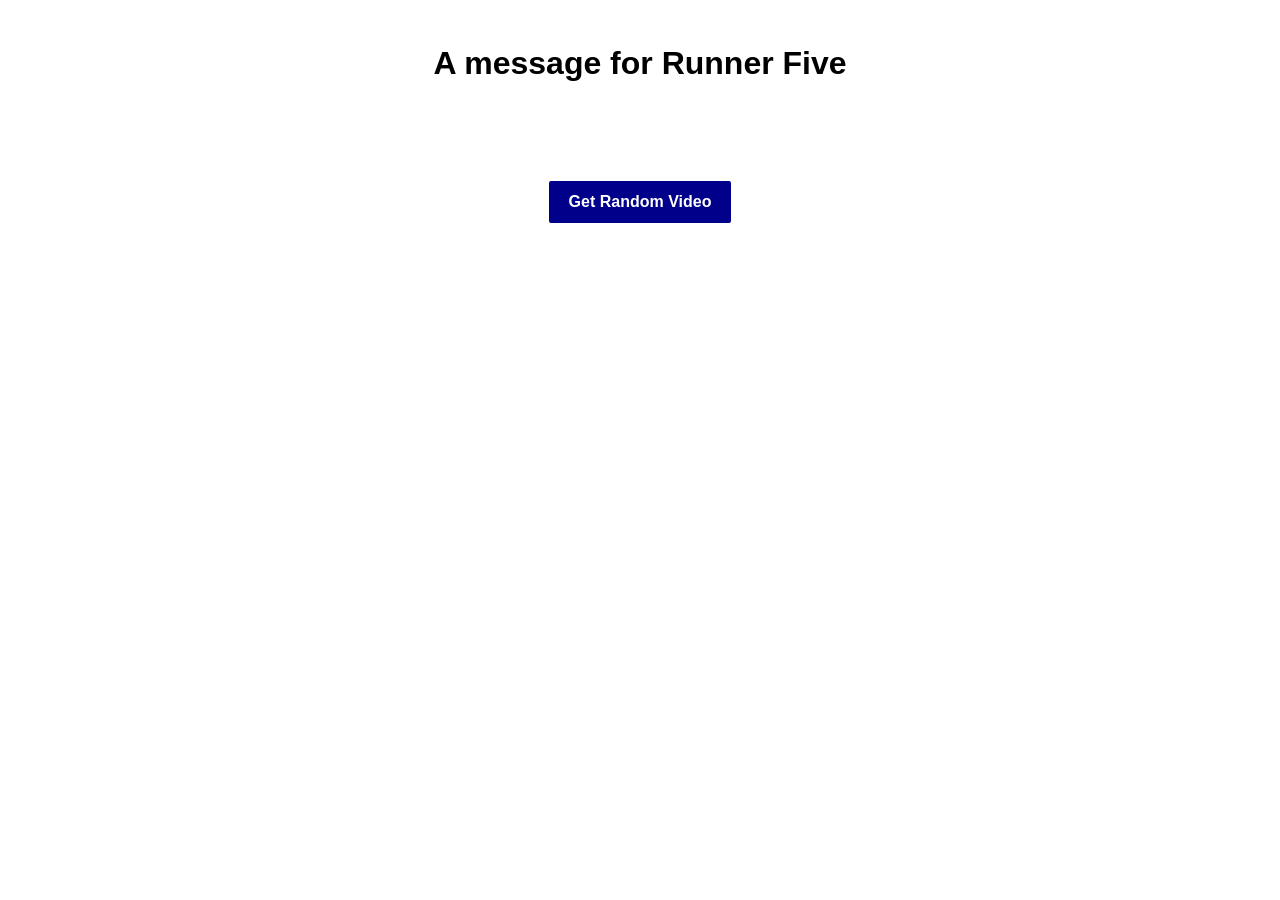
==== aggressive-affirmations.html @ b7a95c2f "update aggressive-affirmations.html" ====
﻿<!DOCTYPE html>
<html lang="en" xmlns="http://www.w3.org/1999/xhtml">
<head>
    <meta name="viewport" content="width=device-width, initial-scale=1.0" charset="utf-8" />
    <title>Random Abel Affirmation Generator</title>
    <link rel="icon" href="images/Layer2.png" />
    <link rel="stylesheet" href="style.css" />
</head>
<body>
    <h1>A message for Runner Five</h1>
    <p id="video-affirmation">
        An affirmation will appear here when working properly.
    </p>
    <button id="btn">Get Random Video</button>


    <script src="video-script.js"></script>

</body>
</html>
---- style.css ----
﻿* {
    font-family: 'Poppins', sans-serif;
}

.affirmation {
    width: 75vw;
    height: auto;
    border-radius: 35px;
    margin-left: auto;
    margin-right: auto;
}

h1 {
    color: #000000;
    text-align: center;
    margin: 5vh 10vw;
}

p {
    font-size: 16px;
    color: #ffffff;
    font-weight: 400;
    text-align: center;
    word-wrap: break-word;
    line-height: 35px;
    opacity: 0;
}

.fade-out {
    opacity: 1;
    animation-name:card;
    animation-duration: 1s;
}

.fade-in {
    opacity: 1;
    animation-name:card;
    animation-delay:0.5s;
}

@keyframes card {
    0% {
    }

    25% {
        transform: rotateY(90deg);
    }

    50% {
        transform: rotateY(180deg);
    }

    75% {
        transform: rotateY(270deg);
    }

    100% {
        transform: rotateY(360deg);
    }
}

button {
    display: block;
    background-color: darkblue;
    border: solid;
    border-color: white;
    padding: 5px;
    font-size: 16px;
    color: #ffffff;
    font-weight: 600;
    padding: 12px 20px;
    margin: 0 auto;
    border-radius: 5px;
    cursor: pointer;
}

@media (prefers-color-scheme: dark) {
    * {background-color:black;}
    h1 {color:white;}
}
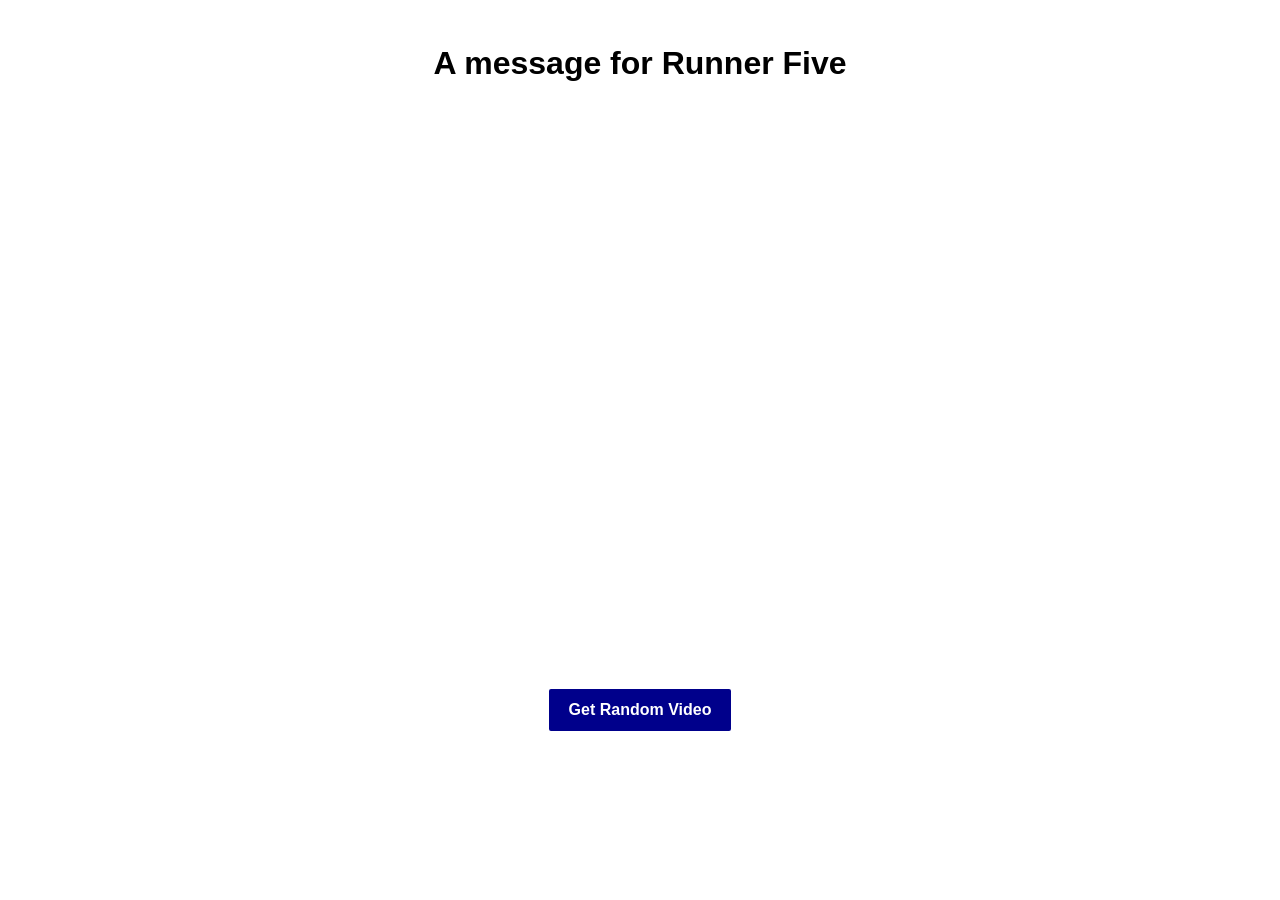
==== commit d76ca6c7: "update aggressive-affirmations.html" ====
--- a/aggressive-affirmations.html
+++ b/aggressive-affirmations.html
@@ -8,6 +8,7 @@
 </head>
 <body>
     <h1>A message for Runner Five</h1>
+    <p>Note: all videos except the first will autoplay with sound.</p>
     <p id="video-affirmation">
         An affirmation will appear here when working properly.
     </p>
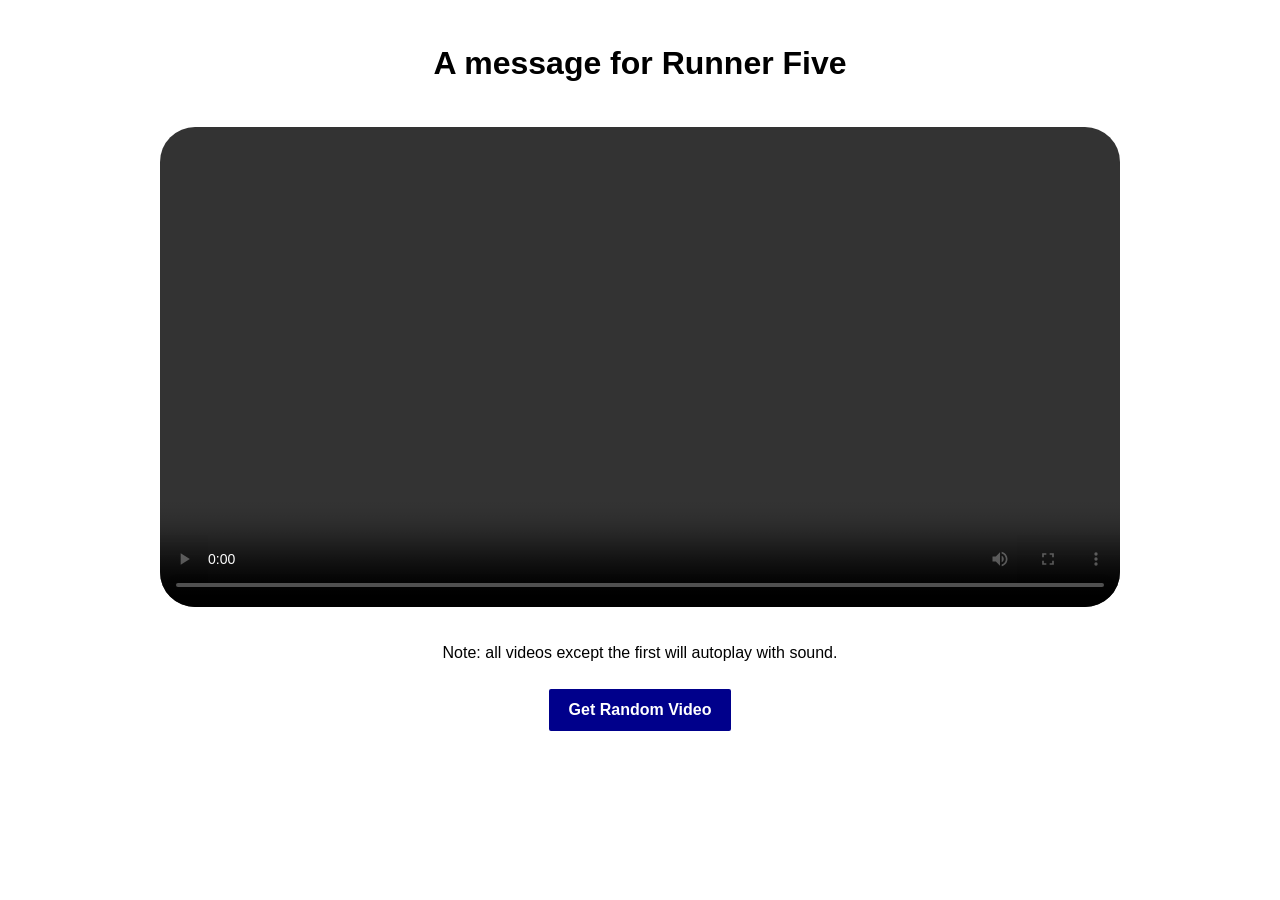
==== commit 58054831: "update aggressive-affirmations.html" ====
--- a/aggressive-affirmations.html
+++ b/aggressive-affirmations.html
@@ -8,10 +8,10 @@
 </head>
 <body>
     <h1>A message for Runner Five</h1>
-    <p>Note: all videos except the first will autoplay with sound.</p>
     <p id="video-affirmation">
         An affirmation will appear here when working properly.
-    </p>
+    </p>    
+    <p>Note: all videos except the first will autoplay with sound.</p>
     <button id="btn">Get Random Video</button>
 
 
--- a/style.css
+++ b/style.css
@@ -18,12 +18,10 @@
 
 p {
     font-size: 16px;
-    color: #ffffff;
+    color: #000000;
     font-weight: 400;
     text-align: center;
-    word-wrap: break-word;
     line-height: 35px;
-    opacity: 0;
 }
 
 .fade-out {
@@ -77,4 +75,5 @@
 @media (prefers-color-scheme: dark) {
     * {background-color:black;}
     h1 {color:white;}
+    p {color: white;}
 }
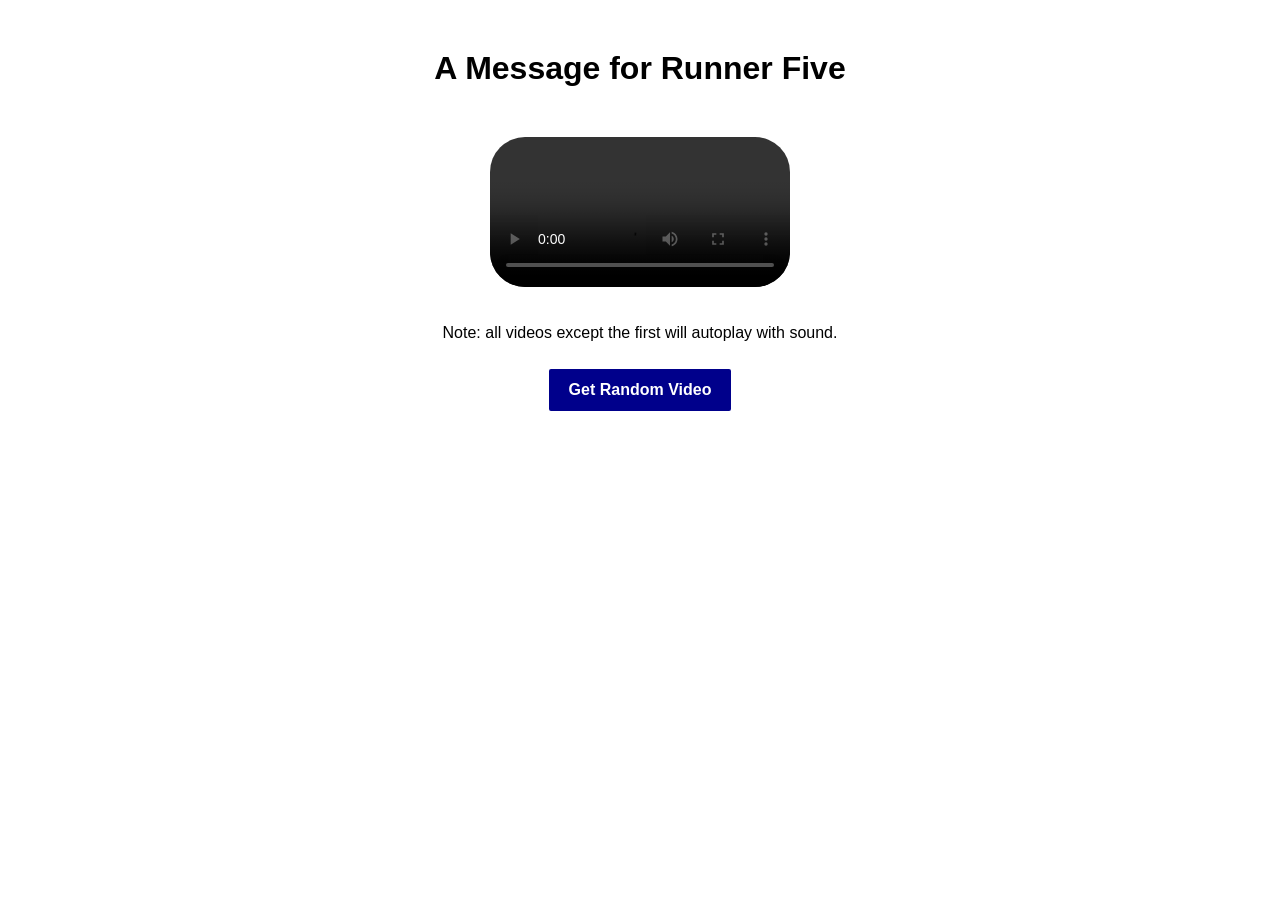
==== commit 1a78508d: "updated responsive styling" ====
--- a/aggressive-affirmations.html
+++ b/aggressive-affirmations.html
@@ -7,14 +7,12 @@
     <link rel="stylesheet" href="style.css" />
 </head>
 <body>
-    <h1>A message for Runner Five</h1>
+    <h1>A Message for Runner Five</h1>
     <p id="video-affirmation">
         An affirmation will appear here when working properly.
     </p>    
     <p>Note: all videos except the first will autoplay with sound.</p>
     <button id="btn">Get Random Video</button>
-
-
     <script src="video-script.js"></script>
 
 </body>
--- a/style.css
+++ b/style.css
@@ -3,7 +3,17 @@
 }
 
 .affirmation {
-    width: 75vw;
+    max-width: 75vw;
+    max-height:50vh;
+    height: auto;
+    border-radius: 35px;
+    margin-left: auto;
+    margin-right: auto;
+}
+
+.video-affirmation {
+    max-height: 65vh;
+    max-width: 75vw;
     height: auto;
     border-radius: 35px;
     margin-left: auto;
@@ -13,7 +23,7 @@
 h1 {
     color: #000000;
     text-align: center;
-    margin: 5vh 10vw;
+    margin: 20px 10vw;
 }
 
 p {
@@ -24,38 +34,24 @@
     line-height: 35px;
 }
 
-.fade-out {
-    opacity: 1;
-    animation-name:card;
-    animation-duration: 1s;
+.card {
+    perspective: 1000px;
+    position: relative;
+    transition: transform 1s;
+    transform-style: preserve-3d;
+    transform: rotateY(360deg);
 }
 
-.fade-in {
-    opacity: 1;
-    animation-name:card;
-    animation-delay:0.5s;
+.card-inner {
+    perspective: 1000px;
+    cursor: pointer;
+    position: relative;
+    transition-delay:0.5s;
+    transition: transform 1s;
+    transform-style: preserve-3d;
+    transform: rotateY(360deg);
 }
 
-@keyframes card {
-    0% {
-    }
-
-    25% {
-        transform: rotateY(90deg);
-    }
-
-    50% {
-        transform: rotateY(180deg);
-    }
-
-    75% {
-        transform: rotateY(270deg);
-    }
-
-    100% {
-        transform: rotateY(360deg);
-    }
-}
 
 button {
     display: block;
@@ -77,3 +73,10 @@
     h1 {color:white;}
     p {color: white;}
 }
+
+@media screen and (min-width:900px) {
+    .video-affirmation {
+        max-height: 65vh
+    }
+    h1 {margin:50px;}
+}
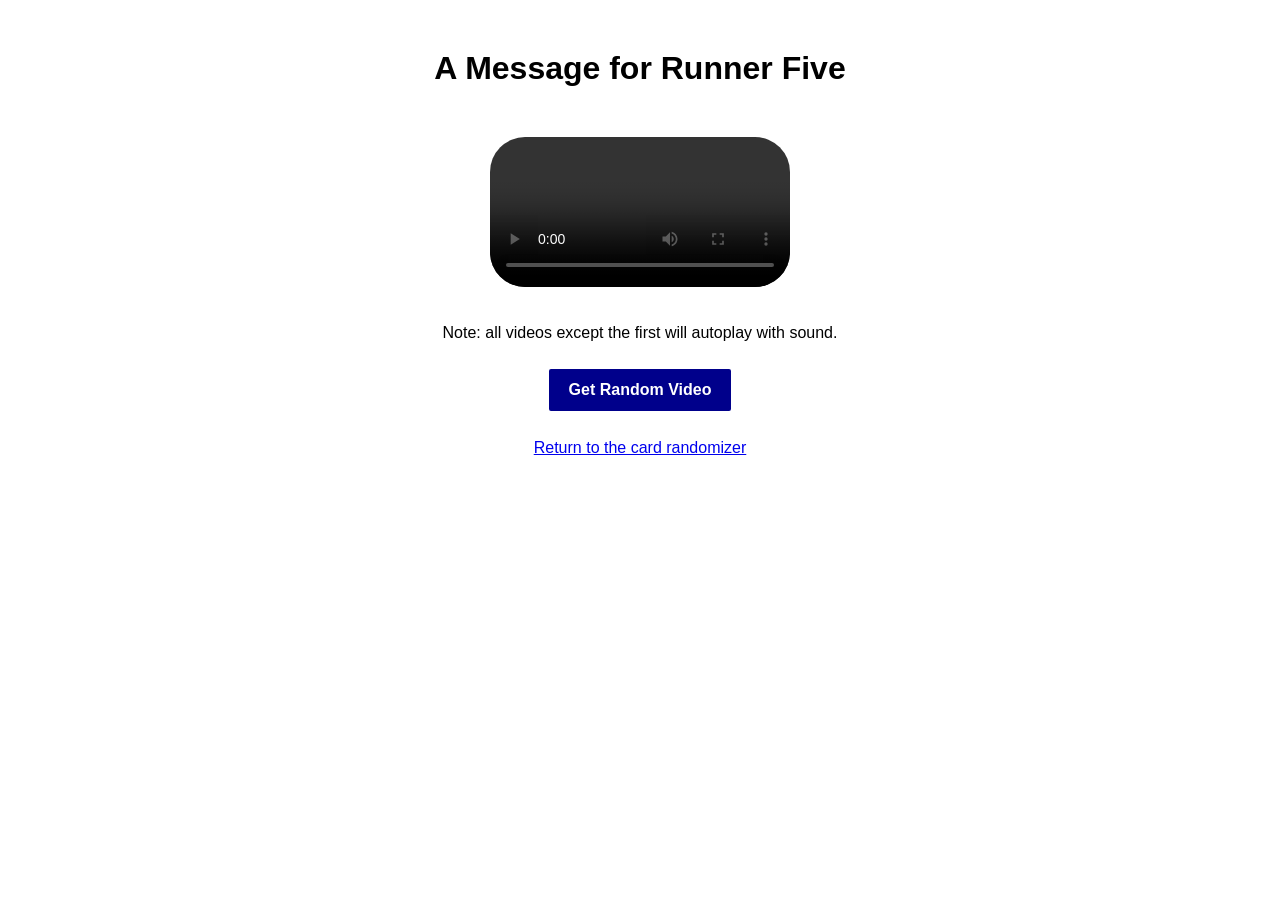
==== commit c488a485: "added link to videos" ====
--- a/aggressive-affirmations.html
+++ b/aggressive-affirmations.html
@@ -13,6 +13,8 @@
     </p>    
     <p>Note: all videos except the first will autoplay with sound.</p>
     <button id="btn">Get Random Video</button>
+    <p><a href="index.html">Return to the card randomizer</a></p>
+
     <script src="video-script.js"></script>
 
 </body>
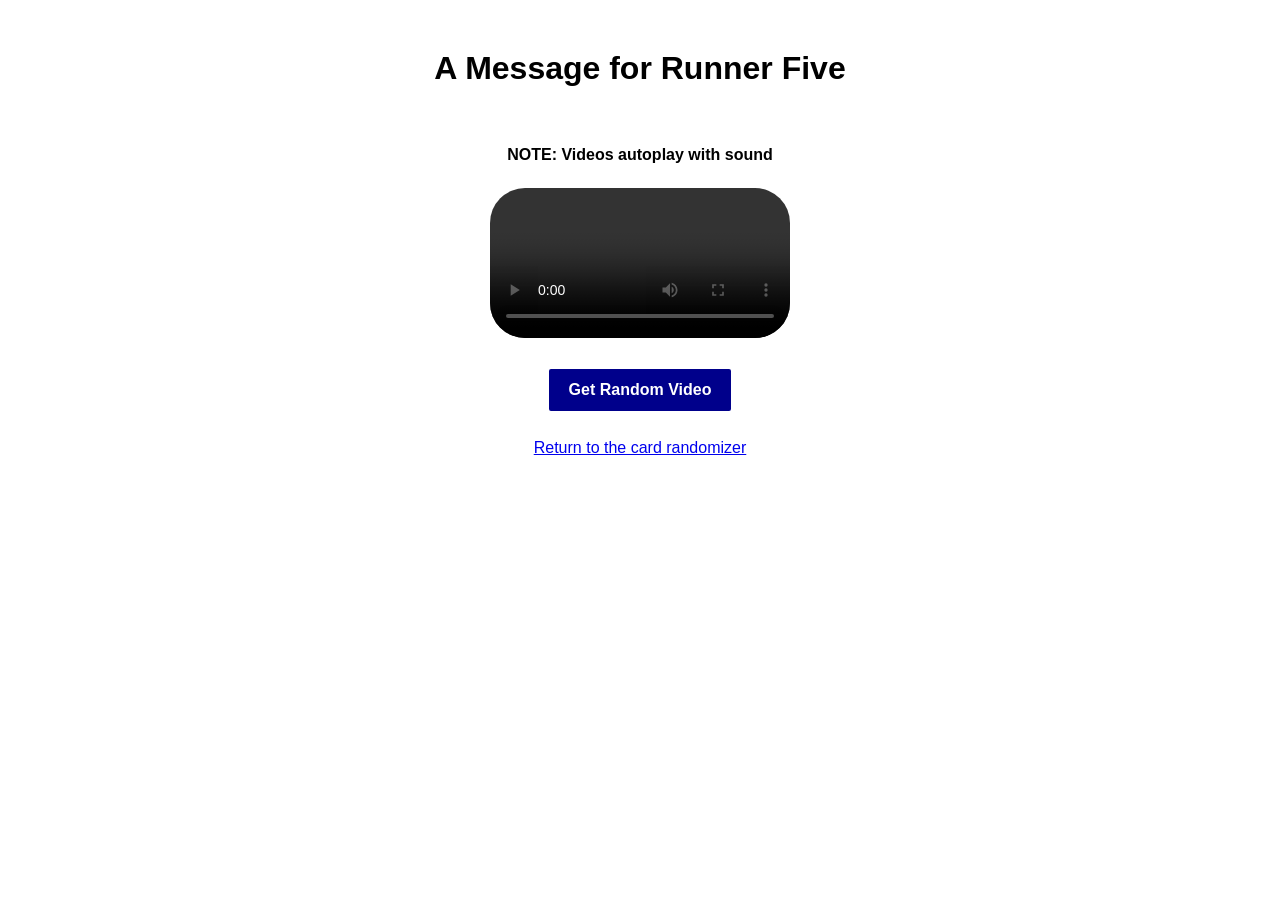
==== commit 5675f47b: "update aggressive-affirmations.html" ====
--- a/aggressive-affirmations.html
+++ b/aggressive-affirmations.html
@@ -8,10 +8,10 @@
 </head>
 <body>
     <h1>A Message for Runner Five</h1>
+    <p style="font-weight:bold">NOTE: Videos autoplay with sound</p>
     <p id="video-affirmation">
         An affirmation will appear here when working properly.
     </p>    
-    <p>Note: all videos except the first will autoplay with sound.</p>
     <button id="btn">Get Random Video</button>
     <p><a href="index.html">Return to the card randomizer</a></p>
 
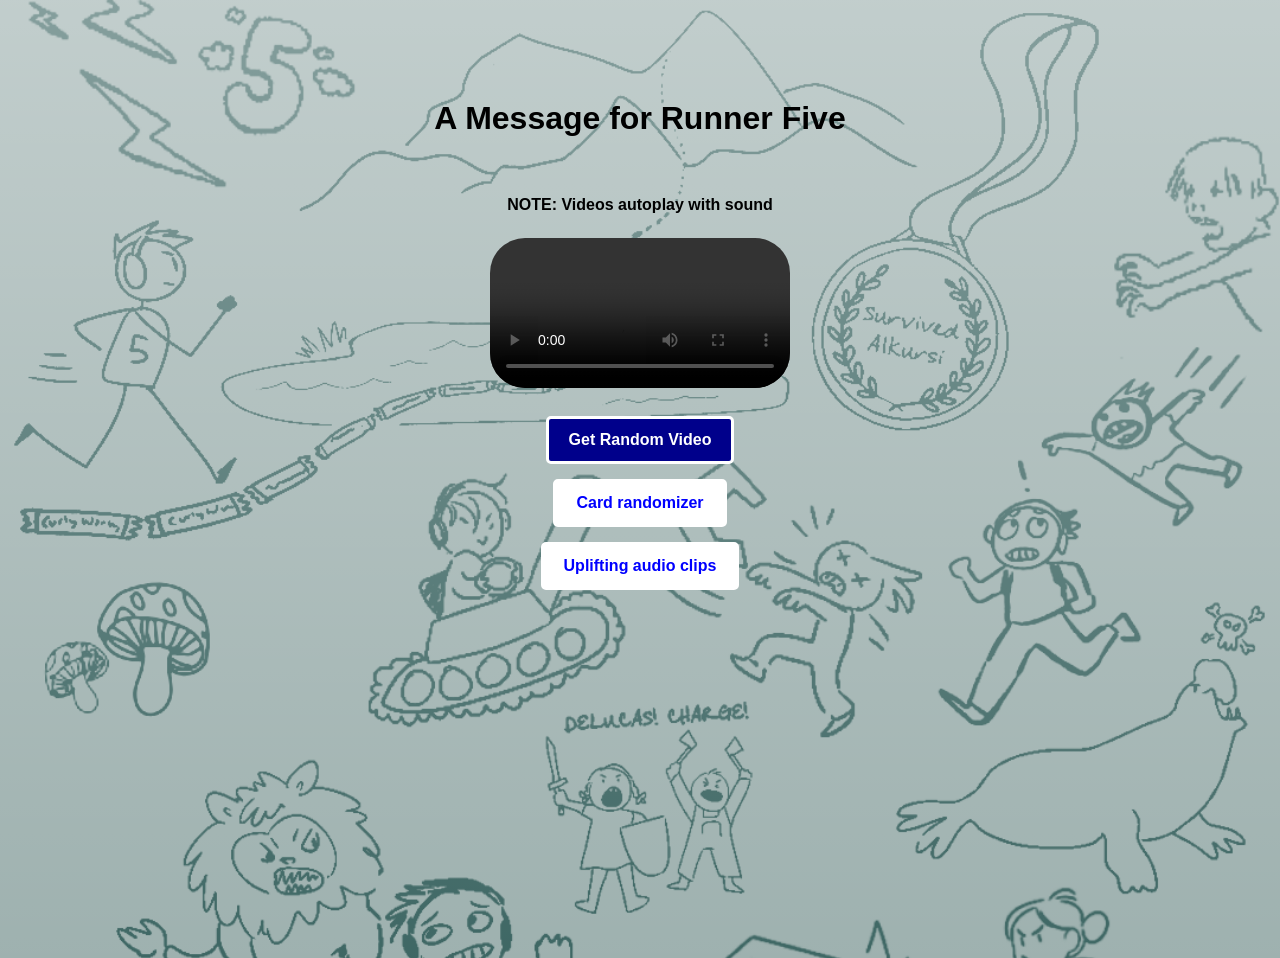
==== commit 803a07bd: "added page for audio clips. NOT as elegant as the others, will need to redo JS at some point." ====
--- a/aggressive-affirmations.html
+++ b/aggressive-affirmations.html
@@ -11,9 +11,15 @@
     <p style="font-weight:bold">NOTE: Videos autoplay with sound</p>
     <p id="video-affirmation">
         An affirmation will appear here when working properly.
-    </p>    
+    </p>
     <button id="btn">Get Random Video</button>
-    <p><a href="index.html">Return to the card randomizer</a></p>
+
+    <a href="index.html">
+        <button class="link">Card randomizer</button>
+    </a>
+    <a href="audio.html">
+        <button class="link">Uplifting audio clips</button>
+    </a>
 
     <script src="video-script.js"></script>
 
--- a/style.css
+++ b/style.css
@@ -1,5 +1,12 @@
 ﻿* {
     font-family: 'Poppins', sans-serif;
+}
+
+body {
+    background: linear-gradient(to bottom, rgba(255,255,255, .40), rgba(0, 0, 0, 0) 115%), url('background.png') no-repeat;
+    background-size: cover;
+    height:100%;
+    min-height:100vh;
 }
 
 .affirmation {
@@ -23,6 +30,7 @@
 h1 {
     color: #000000;
     text-align: center;
+    padding-top:50px;
     margin: 20px 10vw;
 }
 
@@ -32,6 +40,10 @@
     font-weight: 400;
     text-align: center;
     line-height: 35px;
+}
+
+a {
+    font-weight:bold;
 }
 
 .card {
@@ -68,12 +80,23 @@
     cursor: pointer;
 }
 
-@media (prefers-color-scheme: dark) {
+.link {
+    background-color: white;
+    color: blue;
+    margin: 15px auto;
+    max-width: 60vw;
+}
+
+a {
+        text-decoration: none;
+    }
+
+/* @media (prefers-color-scheme: dark) {
     * {background-color:black;}
     h1 {color:white;}
     p {color: white;}
 }
-
+*/
 @media screen and (min-width:900px) {
     .video-affirmation {
         max-height: 65vh
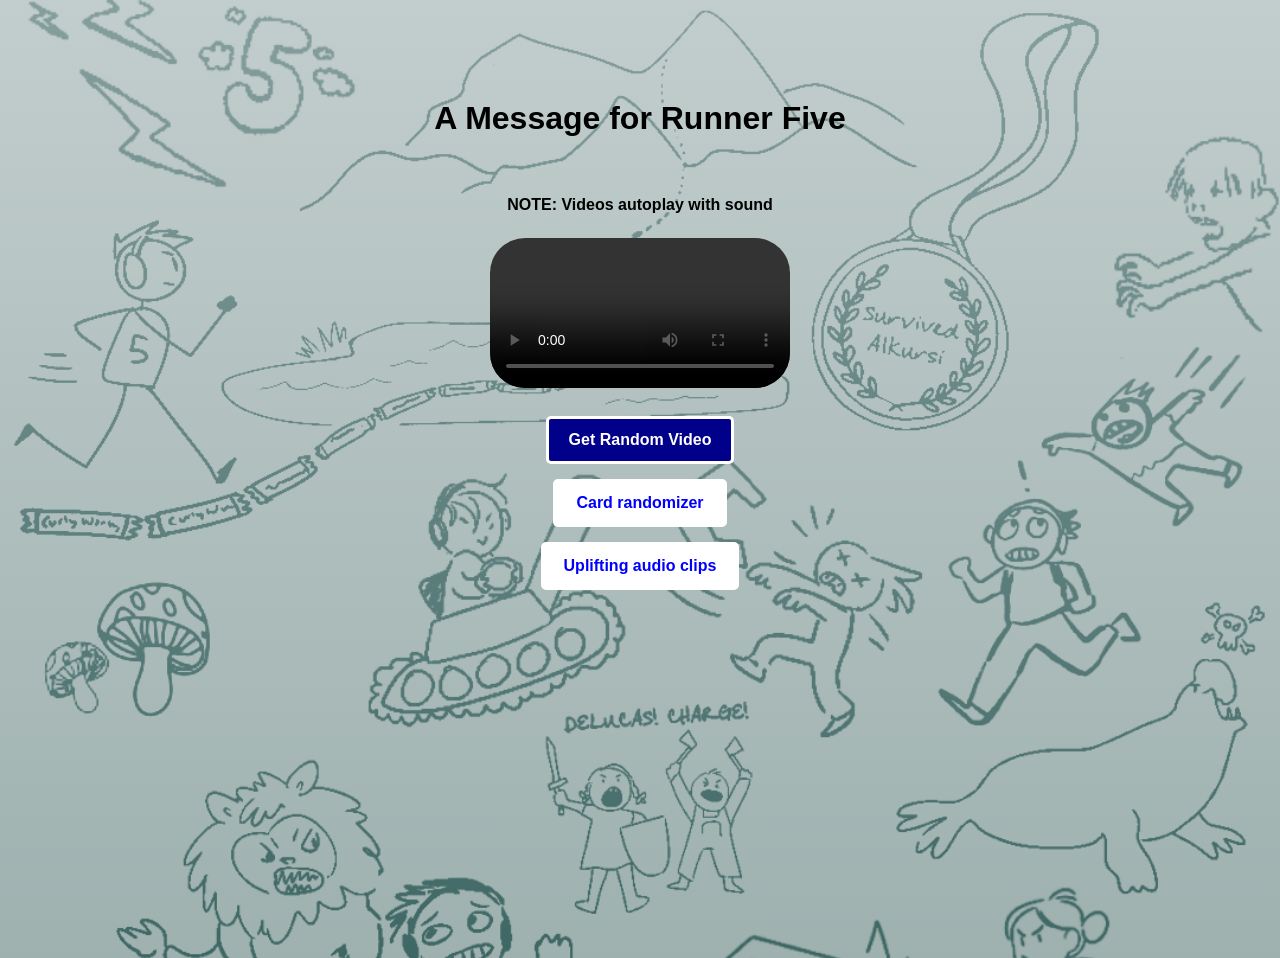
==== commit 9f6df92c: "updated backgrounds" ====
--- a/aggressive-affirmations.html
+++ b/aggressive-affirmations.html
@@ -6,7 +6,7 @@
     <link rel="icon" href="images/Layer2.png" />
     <link rel="stylesheet" href="style.css" />
 </head>
-<body>
+<body class="video">
     <h1>A Message for Runner Five</h1>
     <p style="font-weight:bold">NOTE: Videos autoplay with sound</p>
     <p id="video-affirmation">
